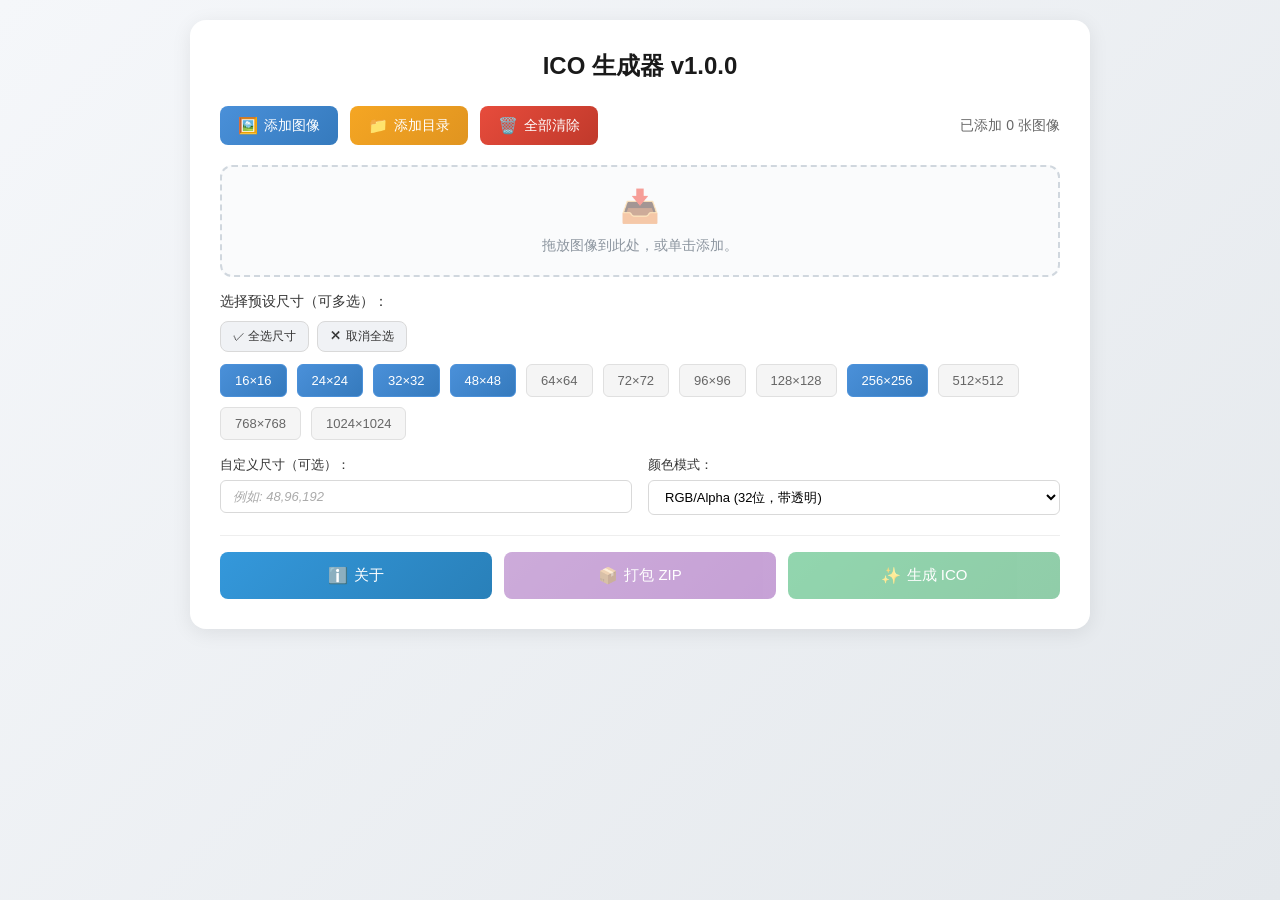
==== index.html @ ba121414 "Add files via upload" ====
﻿<!DOCTYPE html>
<html lang="zh-CN">
<head>
    <meta charset="UTF-8">
    <meta name="viewport" content="width=device-width, initial-scale=1.0">
    <title>ICO 生成器</title>
    <link rel="stylesheet" href="style.css">
</head>
<body>
    <div class="container">
        <h1 class="title">ICO 生成器 v1.0.0</h1>

        <!-- 工具栏 -->
        <div class="toolbar">
            <button class="btn btn-primary" id="btnAddImage">
                <span class="icon">🖼️</span> 添加图像
            </button>
            <button class="btn btn-secondary" id="btnAddFolder">
                <span class="icon">📁</span> 添加目录
            </button>
            <button class="btn btn-danger" id="btnClearAll">
                <span class="icon">🗑️</span> 全部清除
            </button>
            <span class="image-count">已添加 <span id="imageCount">0</span> 张图像</span>
        </div>

        <!-- 拖放区域 -->
        <div class="drop-zone" id="dropZone">
            <div class="drop-zone-content">
                <div class="drop-icon">📥</div>
                <p class="drop-text">拖放图像到此处，或单击添加。</p>
            </div>
            <div class="image-preview-list" id="imagePreviewList"></div>
        </div>

        <!-- 预设尺寸选择 -->
        <div class="section">
            <label class="section-label">选择预设尺寸（可多选）：</label>
            <div class="size-actions">
                <button class="btn btn-small" id="btnSelectAll">✓ 全选尺寸</button>
                <button class="btn btn-small" id="btnDeselectAll">✕ 取消全选</button>
            </div>
            <div class="size-grid" id="sizeGrid">
                <label class="size-checkbox">
                    <input type="checkbox" value="16" checked>
                    <span class="checkmark">16×16</span>
                </label>
                <label class="size-checkbox">
                    <input type="checkbox" value="24" checked>
                    <span class="checkmark">24×24</span>
                </label>
                <label class="size-checkbox">
                    <input type="checkbox" value="32" checked>
                    <span class="checkmark">32×32</span>
                </label>
                <label class="size-checkbox">
                    <input type="checkbox" value="48" checked>
                    <span class="checkmark">48×48</span>
                </label>
                <label class="size-checkbox">
                    <input type="checkbox" value="64">
                    <span class="checkmark">64×64</span>
                </label>
                <label class="size-checkbox">
                    <input type="checkbox" value="72">
                    <span class="checkmark">72×72</span>
                </label>
                <label class="size-checkbox">
                    <input type="checkbox" value="96">
                    <span class="checkmark">96×96</span>
                </label>
                <label class="size-checkbox">
                    <input type="checkbox" value="128">
                    <span class="checkmark">128×128</span>
                </label>
                <label class="size-checkbox">
                    <input type="checkbox" value="256" checked>
                    <span class="checkmark">256×256</span>
                </label>
                <label class="size-checkbox">
                    <input type="checkbox" value="512">
                    <span class="checkmark">512×512</span>
                </label>
                <label class="size-checkbox">
                    <input type="checkbox" value="768">
                    <span class="checkmark">768×768</span>
                </label>
                <label class="size-checkbox">
                    <input type="checkbox" value="1024">
                    <span class="checkmark">1024×1024</span>
                </label>
            </div>
        </div>

        <!-- 自定义尺寸和颜色模式 -->
        <div class="section row-section">
            <div class="row-item">
                <label class="section-label">自定义尺寸（可选）：</label>
                <input type="text" class="custom-size-input" id="customSizes" placeholder="例如: 48,96,192">
            </div>
            <div class="row-item">
                <label class="section-label">颜色模式：</label>
                <select class="color-mode-select" id="colorMode">
                    <option value="rgba">RGB/Alpha (32位，带透明)</option>
                    <option value="rgb">RGB (24位，无透明)</option>
                </select>
            </div>
        </div>

        <!-- 底部按钮 -->
        <div class="bottom-actions">
            <button class="btn btn-info" id="btnAbout">
                <span class="icon">ℹ️</span> 关于
            </button>
            <button class="btn btn-warning" id="btnPackageZip" disabled>
                <span class="icon">📦</span> 打包 ZIP
            </button>
            <button class="btn btn-success" id="btnGenerateIco" disabled>
                <span class="icon">✨</span> 生成 ICO
            </button>
        </div>
    </div>

    <!-- 关于对话框 -->
    <div class="modal" id="aboutModal">
        <div class="modal-content">
            <div class="modal-header">
                <h3>关于</h3>
                <button class="modal-close" id="btnCloseAbout">&times;</button>
            </div>
            <div class="modal-body">
                <h2>ICO 生成器 v1.0.0</h2>
                <p>一个简单易用的 ICO 图标生成工具。</p>
                <p>支持多种预设尺寸和自定义尺寸，可批量生成 ICO 文件。</p>
                <p>技术栈：Python + pywebview + PIL</p>
            </div>
        </div>
    </div>

    <!-- 结果对话框 -->
    <div class="modal" id="resultModal">
        <div class="modal-content">
            <div class="modal-header">
                <h3>生成完成</h3>
                <button class="modal-close" id="btnCloseResult">&times;</button>
            </div>
            <div class="modal-body">
                <div id="resultContent"></div>
                <div class="result-actions">
                    <button class="btn btn-primary" id="btnSaveIco">保存 ICO 文件</button>
                    <button class="btn btn-secondary" id="btnDownloadZip">下载 ZIP 包</button>
                </div>
            </div>
        </div>
    </div>

    <script src="app.js"></script>
</body>
</html>
---- style.css ----
﻿* {
    margin: 0;
    padding: 0;
    box-sizing: border-box;
}

body {
    font-family: -apple-system, BlinkMacSystemFont, 'Segoe UI', 'PingFang SC', 'Hiragino Sans GB', 'Microsoft YaHei', sans-serif;
    background: linear-gradient(135deg, #f5f7fa 0%, #e4e8ec 100%);
    min-height: 100vh;
    padding: 20px;
}

.container {
    max-width: 900px;
    margin: 0 auto;
    background: #ffffff;
    border-radius: 16px;
    box-shadow: 0 4px 20px rgba(0, 0, 0, 0.08);
    padding: 30px;
}

.title {
    text-align: center;
    font-size: 24px;
    font-weight: 600;
    color: #1a1a1a;
    margin-bottom: 24px;
}

/* 工具栏 */
.toolbar {
    display: flex;
    align-items: center;
    gap: 12px;
    margin-bottom: 20px;
    flex-wrap: wrap;
}

.btn {
    display: inline-flex;
    align-items: center;
    gap: 6px;
    padding: 10px 18px;
    border: none;
    border-radius: 8px;
    font-size: 14px;
    font-weight: 500;
    cursor: pointer;
    transition: all 0.2s ease;
}

.btn:hover {
    transform: translateY(-1px);
    box-shadow: 0 4px 12px rgba(0, 0, 0, 0.15);
}

.btn:active {
    transform: translateY(0);
}

.btn:disabled {
    opacity: 0.5;
    cursor: not-allowed;
    transform: none;
}

.btn-primary {
    background: linear-gradient(135deg, #4a90d9 0%, #357abd 100%);
    color: white;
}

.btn-secondary {
    background: linear-gradient(135deg, #f5a623 0%, #e09420 100%);
    color: white;
}

.btn-danger {
    background: linear-gradient(135deg, #e74c3c 0%, #c0392b 100%);
    color: white;
}

.btn-success {
    background: linear-gradient(135deg, #27ae60 0%, #219a52 100%);
    color: white;
}

.btn-info {
    background: linear-gradient(135deg, #3498db 0%, #2980b9 100%);
    color: white;
}

.btn-warning {
    background: linear-gradient(135deg, #9b59b6 0%, #8e44ad 100%);
    color: white;
}

.btn-small {
    padding: 6px 12px;
    font-size: 12px;
    background: #f0f2f5;
    color: #333;
    border: 1px solid #d9d9d9;
}

.btn-small:hover {
    background: #e8e8e8;
}

.icon {
    font-size: 16px;
}

.image-count {
    margin-left: auto;
    color: #666;
    font-size: 14px;
}

/* 拖放区域 */
.drop-zone {
    border: 2px dashed #d0d7de;
    border-radius: 12px;
    padding: 20px;
    text-align: center;
    background: #fafbfc;
    transition: all 0.3s ease;
    margin-bottom: 16px;
    min-height: 100px;
    display: flex;
    flex-direction: column;
    justify-content: center;
    align-items: center;
}

.drop-zone.drag-over {
    border-color: #4a90d9;
    background: #f0f7ff;
}

.drop-zone.has-images {
    padding: 20px;
}

.drop-zone-content {
    display: flex;
    flex-direction: column;
    align-items: center;
    gap: 12px;
}

.drop-icon {
    font-size: 32px;
    opacity: 0.5;
}

.drop-text {
    color: #8c959f;
    font-size: 14px;
}

.image-preview-list {
    display: grid;
    grid-template-columns: repeat(auto-fill, minmax(100px, 1fr));
    gap: 12px;
    width: 100%;
    display: none;
}

.drop-zone.has-images .image-preview-list {
    display: grid;
}

.drop-zone.has-images .drop-zone-content {
    display: none;
}

.image-preview-item {
    position: relative;
    border-radius: 8px;
    overflow: hidden;
    box-shadow: 0 2px 8px rgba(0, 0, 0, 0.1);
    aspect-ratio: 1;
}

.image-preview-item img {
    width: 100%;
    height: 100%;
    object-fit: cover;
}

.image-preview-item .remove-btn {
    position: absolute;
    top: 4px;
    right: 4px;
    width: 20px;
    height: 20px;
    background: rgba(231, 76, 60, 0.9);
    color: white;
    border: none;
    border-radius: 50%;
    cursor: pointer;
    font-size: 12px;
    display: flex;
    align-items: center;
    justify-content: center;
    opacity: 0;
    transition: opacity 0.2s;
}

.image-preview-item:hover .remove-btn {
    opacity: 1;
}

.image-preview-item .file-name {
    position: absolute;
    bottom: 0;
    left: 0;
    right: 0;
    background: rgba(0, 0, 0, 0.7);
    color: white;
    font-size: 10px;
    padding: 4px;
    white-space: nowrap;
    overflow: hidden;
    text-overflow: ellipsis;
}

/* 区域样式 */
.section {
    margin-bottom: 16px;
}

.row-section {
    display: flex;
    gap: 16px;
}

.row-item {
    flex: 1;
}

.row-item .section-label {
    margin-bottom: 6px;
    font-size: 13px;
}

.section-label {
    display: block;
    font-size: 14px;
    font-weight: 500;
    color: #333;
    margin-bottom: 10px;
}

.size-actions {
    display: flex;
    gap: 8px;
    margin-bottom: 12px;
}

.size-grid {
    display: flex;
    flex-wrap: wrap;
    gap: 10px;
}

.size-checkbox {
    position: relative;
    cursor: pointer;
}

.size-checkbox input {
    position: absolute;
    opacity: 0;
    cursor: pointer;
}

.size-checkbox .checkmark {
    display: inline-block;
    padding: 8px 14px;
    background: #f5f5f5;
    border: 1px solid #e0e0e0;
    border-radius: 6px;
    font-size: 13px;
    color: #666;
    transition: all 0.2s;
}

.size-checkbox input:checked + .checkmark {
    background: linear-gradient(135deg, #4a90d9 0%, #357abd 100%);
    color: white;
    border-color: #4a90d9;
}

.size-checkbox:hover .checkmark {
    border-color: #4a90d9;
}

.custom-size-input {
    width: 100%;
    padding: 8px 12px;
    border: 1px solid #d9d9d9;
    border-radius: 6px;
    font-size: 13px;
    transition: all 0.2s;
}

.custom-size-input:focus {
    outline: none;
    border-color: #4a90d9;
    box-shadow: 0 0 0 2px rgba(74, 144, 217, 0.1);
}

.custom-size-input::placeholder {
    color: #aaa;
    font-style: italic;
}

.color-mode-select {
    width: 100%;
    padding: 8px 12px;
    border: 1px solid #d9d9d9;
    border-radius: 6px;
    font-size: 13px;
    background: white;
    cursor: pointer;
    transition: all 0.2s;
}

.color-mode-select:focus {
    outline: none;
    border-color: #4a90d9;
    box-shadow: 0 0 0 2px rgba(74, 144, 217, 0.1);
}

/* 底部按钮 */
.bottom-actions {
    display: flex;
    gap: 12px;
    margin-top: 20px;
    padding-top: 16px;
    border-top: 1px solid #eee;
}

.bottom-actions .btn {
    flex: 1;
    justify-content: center;
    padding: 14px 24px;
    font-size: 15px;
}

/* 对话框 */
.modal {
    display: none;
    position: fixed;
    top: 0;
    left: 0;
    width: 100%;
    height: 100%;
    background: rgba(0, 0, 0, 0.5);
    z-index: 1000;
    justify-content: center;
    align-items: center;
}

.modal.show {
    display: flex;
}

.modal-content {
    background: white;
    border-radius: 12px;
    width: 90%;
    max-width: 500px;
    max-height: 80vh;
    overflow: hidden;
    box-shadow: 0 10px 40px rgba(0, 0, 0, 0.2);
}

.modal-header {
    display: flex;
    justify-content: space-between;
    align-items: center;
    padding: 16px 20px;
    border-bottom: 1px solid #eee;
}

.modal-header h3 {
    font-size: 18px;
    font-weight: 600;
}

.modal-close {
    background: none;
    border: none;
    font-size: 24px;
    color: #999;
    cursor: pointer;
    padding: 0;
    width: 32px;
    height: 32px;
    display: flex;
    align-items: center;
    justify-content: center;
    border-radius: 50%;
    transition: all 0.2s;
}

.modal-close:hover {
    background: #f5f5f5;
    color: #333;
}

.modal-body {
    padding: 20px;
}

.modal-body h2 {
    font-size: 20px;
    margin-bottom: 12px;
    color: #333;
}

.modal-body p {
    color: #666;
    line-height: 1.6;
    margin-bottom: 8px;
}

.result-actions {
    display: flex;
    gap: 12px;
    margin-top: 20px;
}

.result-actions .btn {
    flex: 1;
    justify-content: center;
}

.result-file-list {
    background: #f8f9fa;
    border-radius: 8px;
    padding: 12px;
    margin-bottom: 16px;
}

.result-file-item {
    display: flex;
    align-items: center;
    gap: 8px;
    padding: 8px;
    border-bottom: 1px solid #eee;
}

.result-file-item:last-child {
    border-bottom: none;
}

.result-file-icon {
    font-size: 20px;
}

.result-file-info {
    flex: 1;
}

.result-file-name {
    font-weight: 500;
    color: #333;
}

.result-file-sizes {
    font-size: 12px;
    color: #666;
}

/* 响应式 */
@media (max-width: 768px) {
    .container {
        padding: 20px;
    }

    .toolbar {
        flex-direction: column;
        align-items: stretch;
    }

    .image-count {
        margin-left: 0;
        text-align: center;
    }

    .bottom-actions {
        flex-direction: column;
    }
}
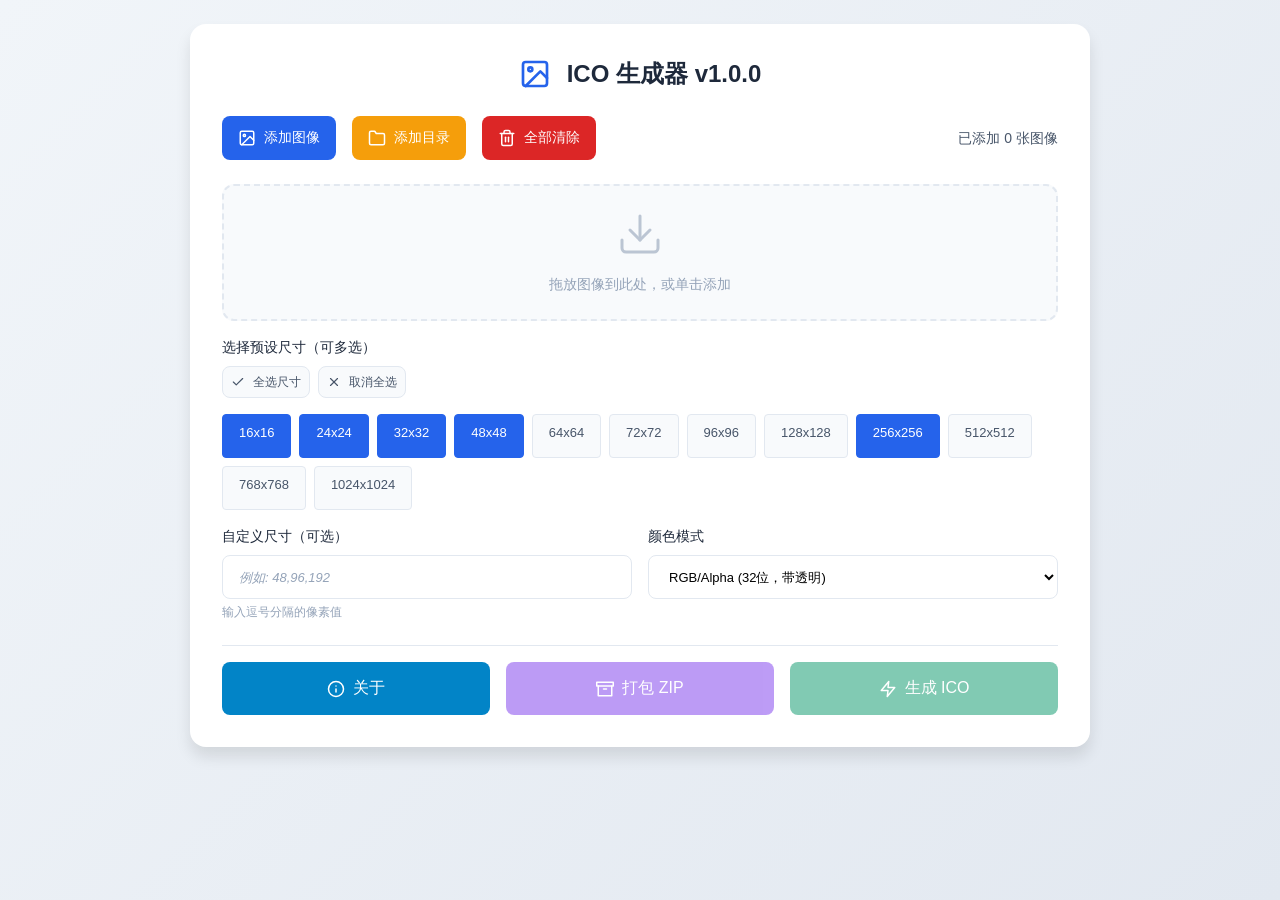
==== commit 6f56cfa8: "界面优化" ====
--- a/index.html
+++ b/index.html
@@ -8,147 +8,221 @@
 </head>
 <body>
     <div class="container">
-        <h1 class="title">ICO 生成器 v1.0.0</h1>
+        <header class="header">
+            <svg class="header-icon" width="32" height="32" viewBox="0 0 24 24" fill="none" stroke="currentColor" stroke-width="2" stroke-linecap="round" stroke-linejoin="round" aria-hidden="true">
+                <rect x="3" y="3" width="18" height="18" rx="2" ry="2"/>
+                <circle cx="8.5" cy="8.5" r="1.5"/>
+                <polyline points="21 15 16 10 5 21"/>
+            </svg>
+            <h1 class="title">ICO 生成器 v1.0.0</h1>
+        </header>
 
         <!-- 工具栏 -->
-        <div class="toolbar">
-            <button class="btn btn-primary" id="btnAddImage">
-                <span class="icon">🖼️</span> 添加图像
-            </button>
-            <button class="btn btn-secondary" id="btnAddFolder">
-                <span class="icon">📁</span> 添加目录
-            </button>
-            <button class="btn btn-danger" id="btnClearAll">
-                <span class="icon">🗑️</span> 全部清除
-            </button>
-            <span class="image-count">已添加 <span id="imageCount">0</span> 张图像</span>
+        <div class="toolbar" role="toolbar" aria-label="图像操作工具栏">
+            <button class="btn btn-primary" id="btnAddImage" aria-label="添加图像文件">
+                <svg class="btn-icon" width="18" height="18" viewBox="0 0 24 24" fill="none" stroke="currentColor" stroke-width="2" stroke-linecap="round" stroke-linejoin="round" aria-hidden="true">
+                    <rect x="3" y="3" width="18" height="18" rx="2" ry="2"/>
+                    <circle cx="8.5" cy="8.5" r="1.5"/>
+                    <polyline points="21 15 16 10 5 21"/>
+                </svg>
+                <span>添加图像</span>
+            </button>
+            <button class="btn btn-secondary" id="btnAddFolder" aria-label="添加图像目录">
+                <svg class="btn-icon" width="18" height="18" viewBox="0 0 24 24" fill="none" stroke="currentColor" stroke-width="2" stroke-linecap="round" stroke-linejoin="round" aria-hidden="true">
+                    <path d="M22 19a2 2 0 0 1-2 2H4a2 2 0 0 1-2-2V5a2 2 0 0 1 2-2h5l2 3h9a2 2 0 0 1 2 2z"/>
+                </svg>
+                <span>添加目录</span>
+            </button>
+            <button class="btn btn-danger" id="btnClearAll" aria-label="清除所有图像">
+                <svg class="btn-icon" width="18" height="18" viewBox="0 0 24 24" fill="none" stroke="currentColor" stroke-width="2" stroke-linecap="round" stroke-linejoin="round" aria-hidden="true">
+                    <polyline points="3 6 5 6 21 6"/>
+                    <path d="M19 6v14a2 2 0 0 1-2 2H7a2 2 0 0 1-2-2V6m3 0V4a2 2 0 0 1 2-2h4a2 2 0 0 1 2 2v2"/>
+                    <line x1="10" y1="11" x2="10" y2="17"/>
+                    <line x1="14" y1="11" x2="14" y2="17"/>
+                </svg>
+                <span>全部清除</span>
+            </button>
+            <span class="image-count" aria-live="polite">已添加 <span id="imageCount">0</span> 张图像</span>
         </div>
 
         <!-- 拖放区域 -->
-        <div class="drop-zone" id="dropZone">
+        <div class="drop-zone" id="dropZone" role="region" aria-label="图像拖放区域" tabindex="0">
             <div class="drop-zone-content">
-                <div class="drop-icon">📥</div>
-                <p class="drop-text">拖放图像到此处，或单击添加。</p>
-            </div>
-            <div class="image-preview-list" id="imagePreviewList"></div>
+                <svg class="drop-icon" width="48" height="48" viewBox="0 0 24 24" fill="none" stroke="currentColor" stroke-width="1.5" stroke-linecap="round" stroke-linejoin="round" aria-hidden="true">
+                    <path d="M21 15v4a2 2 0 0 1-2 2H5a2 2 0 0 1-2-2v-4"/>
+                    <polyline points="7 10 12 15 17 10"/>
+                    <line x1="12" y1="15" x2="12" y2="3"/>
+                </svg>
+                <p class="drop-text">拖放图像到此处，或单击添加</p>
+            </div>
+            <div class="image-preview-list" id="imagePreviewList" role="list" aria-label="已添加图像列表"></div>
         </div>
 
         <!-- 预设尺寸选择 -->
-        <div class="section">
-            <label class="section-label">选择预设尺寸（可多选）：</label>
-            <div class="size-actions">
-                <button class="btn btn-small" id="btnSelectAll">✓ 全选尺寸</button>
-                <button class="btn btn-small" id="btnDeselectAll">✕ 取消全选</button>
-            </div>
-            <div class="size-grid" id="sizeGrid">
-                <label class="size-checkbox">
-                    <input type="checkbox" value="16" checked>
-                    <span class="checkmark">16×16</span>
-                </label>
-                <label class="size-checkbox">
-                    <input type="checkbox" value="24" checked>
-                    <span class="checkmark">24×24</span>
-                </label>
-                <label class="size-checkbox">
-                    <input type="checkbox" value="32" checked>
-                    <span class="checkmark">32×32</span>
-                </label>
-                <label class="size-checkbox">
-                    <input type="checkbox" value="48" checked>
-                    <span class="checkmark">48×48</span>
-                </label>
-                <label class="size-checkbox">
-                    <input type="checkbox" value="64">
-                    <span class="checkmark">64×64</span>
-                </label>
-                <label class="size-checkbox">
-                    <input type="checkbox" value="72">
-                    <span class="checkmark">72×72</span>
-                </label>
-                <label class="size-checkbox">
-                    <input type="checkbox" value="96">
-                    <span class="checkmark">96×96</span>
-                </label>
-                <label class="size-checkbox">
-                    <input type="checkbox" value="128">
-                    <span class="checkmark">128×128</span>
-                </label>
-                <label class="size-checkbox">
-                    <input type="checkbox" value="256" checked>
-                    <span class="checkmark">256×256</span>
-                </label>
-                <label class="size-checkbox">
-                    <input type="checkbox" value="512">
-                    <span class="checkmark">512×512</span>
-                </label>
-                <label class="size-checkbox">
-                    <input type="checkbox" value="768">
-                    <span class="checkmark">768×768</span>
-                </label>
-                <label class="size-checkbox">
-                    <input type="checkbox" value="1024">
-                    <span class="checkmark">1024×1024</span>
-                </label>
-            </div>
-        </div>
+        <section class="section" aria-labelledby="size-section-label">
+            <label class="section-label" id="size-section-label">选择预设尺寸（可多选）</label>
+            <div class="size-actions" role="group" aria-label="尺寸选择快捷操作">
+                <button class="btn btn-small" id="btnSelectAll" aria-label="全选所有尺寸">
+                    <svg class="btn-icon-small" width="14" height="14" viewBox="0 0 24 24" fill="none" stroke="currentColor" stroke-width="2" stroke-linecap="round" stroke-linejoin="round" aria-hidden="true">
+                        <polyline points="20 6 9 17 4 12"/>
+                    </svg>
+                    <span>全选尺寸</span>
+                </button>
+                <button class="btn btn-small" id="btnDeselectAll" aria-label="取消全选尺寸">
+                    <svg class="btn-icon-small" width="14" height="14" viewBox="0 0 24 24" fill="none" stroke="currentColor" stroke-width="2" stroke-linecap="round" stroke-linejoin="round" aria-hidden="true">
+                        <line x1="18" y1="6" x2="6" y2="18"/>
+                        <line x1="6" y1="6" x2="18" y2="18"/>
+                    </svg>
+                    <span>取消全选</span>
+                </button>
+            </div>
+            <div class="size-grid" id="sizeGrid" role="group" aria-label="尺寸选项">
+                <label class="size-checkbox">
+                    <input type="checkbox" value="16" checked aria-label="16x16 像素">
+                    <span class="checkmark">16x16</span>
+                </label>
+                <label class="size-checkbox">
+                    <input type="checkbox" value="24" checked aria-label="24x24 像素">
+                    <span class="checkmark">24x24</span>
+                </label>
+                <label class="size-checkbox">
+                    <input type="checkbox" value="32" checked aria-label="32x32 像素">
+                    <span class="checkmark">32x32</span>
+                </label>
+                <label class="size-checkbox">
+                    <input type="checkbox" value="48" checked aria-label="48x48 像素">
+                    <span class="checkmark">48x48</span>
+                </label>
+                <label class="size-checkbox">
+                    <input type="checkbox" value="64" aria-label="64x64 像素">
+                    <span class="checkmark">64x64</span>
+                </label>
+                <label class="size-checkbox">
+                    <input type="checkbox" value="72" aria-label="72x72 像素">
+                    <span class="checkmark">72x72</span>
+                </label>
+                <label class="size-checkbox">
+                    <input type="checkbox" value="96" aria-label="96x96 像素">
+                    <span class="checkmark">96x96</span>
+                </label>
+                <label class="size-checkbox">
+                    <input type="checkbox" value="128" aria-label="128x128 像素">
+                    <span class="checkmark">128x128</span>
+                </label>
+                <label class="size-checkbox">
+                    <input type="checkbox" value="256" checked aria-label="256x256 像素">
+                    <span class="checkmark">256x256</span>
+                </label>
+                <label class="size-checkbox">
+                    <input type="checkbox" value="512" aria-label="512x512 像素">
+                    <span class="checkmark">512x512</span>
+                </label>
+                <label class="size-checkbox">
+                    <input type="checkbox" value="768" aria-label="768x768 像素">
+                    <span class="checkmark">768x768</span>
+                </label>
+                <label class="size-checkbox">
+                    <input type="checkbox" value="1024" aria-label="1024x1024 像素">
+                    <span class="checkmark">1024x1024</span>
+                </label>
+            </div>
+        </section>
 
         <!-- 自定义尺寸和颜色模式 -->
-        <div class="section row-section">
+        <section class="section row-section">
             <div class="row-item">
-                <label class="section-label">自定义尺寸（可选）：</label>
-                <input type="text" class="custom-size-input" id="customSizes" placeholder="例如: 48,96,192">
+                <label class="section-label" for="customSizes">自定义尺寸（可选）</label>
+                <input type="text" class="custom-size-input" id="customSizes" placeholder="例如: 48,96,192" aria-describedby="custom-sizes-hint">
+                <span class="input-hint" id="custom-sizes-hint">输入逗号分隔的像素值</span>
             </div>
             <div class="row-item">
-                <label class="section-label">颜色模式：</label>
-                <select class="color-mode-select" id="colorMode">
+                <label class="section-label" for="colorMode">颜色模式</label>
+                <select class="color-mode-select" id="colorMode" aria-label="选择颜色模式">
                     <option value="rgba">RGB/Alpha (32位，带透明)</option>
                     <option value="rgb">RGB (24位，无透明)</option>
                 </select>
             </div>
-        </div>
+        </section>
 
         <!-- 底部按钮 -->
-        <div class="bottom-actions">
-            <button class="btn btn-info" id="btnAbout">
-                <span class="icon">ℹ️</span> 关于
-            </button>
-            <button class="btn btn-warning" id="btnPackageZip" disabled>
-                <span class="icon">📦</span> 打包 ZIP
-            </button>
-            <button class="btn btn-success" id="btnGenerateIco" disabled>
-                <span class="icon">✨</span> 生成 ICO
-            </button>
-        </div>
+        <footer class="bottom-actions" role="group" aria-label="主要操作">
+            <button class="btn btn-info" id="btnAbout" aria-label="关于此应用">
+                <svg class="btn-icon" width="18" height="18" viewBox="0 0 24 24" fill="none" stroke="currentColor" stroke-width="2" stroke-linecap="round" stroke-linejoin="round" aria-hidden="true">
+                    <circle cx="12" cy="12" r="10"/>
+                    <line x1="12" y1="16" x2="12" y2="12"/>
+                    <line x1="12" y1="8" x2="12.01" y2="8"/>
+                </svg>
+                <span>关于</span>
+            </button>
+            <button class="btn btn-warning" id="btnPackageZip" disabled aria-label="打包为 ZIP 文件">
+                <svg class="btn-icon" width="18" height="18" viewBox="0 0 24 24" fill="none" stroke="currentColor" stroke-width="2" stroke-linecap="round" stroke-linejoin="round" aria-hidden="true">
+                    <path d="M21 8v13H3V8"/>
+                    <path d="M1 3h22v5H1z"/>
+                    <path d="M10 12h4"/>
+                </svg>
+                <span>打包 ZIP</span>
+            </button>
+            <button class="btn btn-success" id="btnGenerateIco" disabled aria-label="生成 ICO 文件">
+                <svg class="btn-icon" width="18" height="18" viewBox="0 0 24 24" fill="none" stroke="currentColor" stroke-width="2" stroke-linecap="round" stroke-linejoin="round" aria-hidden="true">
+                    <polygon points="13 2 3 14 12 14 11 22 21 10 12 10 13 2"/>
+                </svg>
+                <span>生成 ICO</span>
+            </button>
+        </footer>
     </div>
 
     <!-- 关于对话框 -->
-    <div class="modal" id="aboutModal">
+    <div class="modal" id="aboutModal" role="dialog" aria-labelledby="about-title" aria-modal="true">
         <div class="modal-content">
             <div class="modal-header">
-                <h3>关于</h3>
-                <button class="modal-close" id="btnCloseAbout">&times;</button>
+                <h3 id="about-title">关于</h3>
+                <button class="modal-close" id="btnCloseAbout" aria-label="关闭对话框">
+                    <svg width="20" height="20" viewBox="0 0 24 24" fill="none" stroke="currentColor" stroke-width="2" stroke-linecap="round" stroke-linejoin="round" aria-hidden="true">
+                        <line x1="18" y1="6" x2="6" y2="18"/>
+                        <line x1="6" y1="6" x2="18" y2="18"/>
+                    </svg>
+                </button>
             </div>
             <div class="modal-body">
                 <h2>ICO 生成器 v1.0.0</h2>
                 <p>一个简单易用的 ICO 图标生成工具。</p>
                 <p>支持多种预设尺寸和自定义尺寸，可批量生成 ICO 文件。</p>
-                <p>技术栈：Python + pywebview + PIL</p>
+                <p>纯前端实现，无需后端服务器。</p>
             </div>
         </div>
     </div>
 
     <!-- 结果对话框 -->
-    <div class="modal" id="resultModal">
+    <div class="modal" id="resultModal" role="dialog" aria-labelledby="result-title" aria-modal="true">
         <div class="modal-content">
             <div class="modal-header">
-                <h3>生成完成</h3>
-                <button class="modal-close" id="btnCloseResult">&times;</button>
+                <h3 id="result-title">生成完成</h3>
+                <button class="modal-close" id="btnCloseResult" aria-label="关闭对话框">
+                    <svg width="20" height="20" viewBox="0 0 24 24" fill="none" stroke="currentColor" stroke-width="2" stroke-linecap="round" stroke-linejoin="round" aria-hidden="true">
+                        <line x1="18" y1="6" x2="6" y2="18"/>
+                        <line x1="6" y1="6" x2="18" y2="18"/>
+                    </svg>
+                </button>
             </div>
             <div class="modal-body">
                 <div id="resultContent"></div>
                 <div class="result-actions">
-                    <button class="btn btn-primary" id="btnSaveIco">保存 ICO 文件</button>
-                    <button class="btn btn-secondary" id="btnDownloadZip">下载 ZIP 包</button>
+                    <button class="btn btn-primary" id="btnSaveIco" aria-label="保存 ICO 文件">
+                        <svg class="btn-icon" width="18" height="18" viewBox="0 0 24 24" fill="none" stroke="currentColor" stroke-width="2" stroke-linecap="round" stroke-linejoin="round" aria-hidden="true">
+                            <path d="M21 15v4a2 2 0 0 1-2 2H5a2 2 0 0 1-2-2v-4"/>
+                            <polyline points="7 10 12 15 17 10"/>
+                            <line x1="12" y1="15" x2="12" y2="3"/>
+                        </svg>
+                        <span>保存 ICO 文件</span>
+                    </button>
+                    <button class="btn btn-secondary" id="btnDownloadZip" aria-label="下载 ZIP 包">
+                        <svg class="btn-icon" width="18" height="18" viewBox="0 0 24 24" fill="none" stroke="currentColor" stroke-width="2" stroke-linecap="round" stroke-linejoin="round" aria-hidden="true">
+                            <path d="M21 15v4a2 2 0 0 1-2 2H5a2 2 0 0 1-2-2v-4"/>
+                            <polyline points="7 10 12 15 17 10"/>
+                            <line x1="12" y1="15" x2="12" y2="3"/>
+                        </svg>
+                        <span>下载 ZIP 包</span>
+                    </button>
                 </div>
             </div>
         </div>
@@ -156,4 +230,4 @@
 
     <script src="app.js"></script>
 </body>
-</html>
+</html>
--- a/style.css
+++ b/style.css
@@ -1,62 +1,183 @@
-﻿* {
+/* ============================================
+   ICO Generator - Design System
+   Style: Minimal Professional Tool
+   ============================================ */
+
+/* CSS Variables - Semantic Color Tokens */
+:root {
+    /* Primary Colors */
+    --color-primary: #2563eb;
+    --color-primary-hover: #1d4ed8;
+    --color-primary-light: #dbeafe;
+    
+    /* Secondary Colors */
+    --color-secondary: #f59e0b;
+    --color-secondary-hover: #d97706;
+    
+    /* Semantic Colors */
+    --color-success: #059669;
+    --color-success-hover: #047857;
+    --color-danger: #dc2626;
+    --color-danger-hover: #b91c1c;
+    --color-info: #0284c7;
+    --color-info-hover: #0369a1;
+    --color-warning: #7c3aed;
+    --color-warning-hover: #6d28d9;
+    
+    /* Surface Colors */
+    --color-surface: #ffffff;
+    --color-surface-secondary: #f8fafc;
+    --color-surface-tertiary: #f1f5f9;
+    --color-border: #e2e8f0;
+    --color-border-hover: #cbd5e1;
+    
+    /* Text Colors */
+    --color-text-primary: #1e293b;
+    --color-text-secondary: #475569;
+    --color-text-muted: #94a3b8;
+    --color-text-inverse: #ffffff;
+    
+    /* Spacing Scale (8dp rhythm) */
+    --spacing-xs: 4px;
+    --spacing-sm: 8px;
+    --spacing-md: 16px;
+    --spacing-lg: 24px;
+    --spacing-xl: 32px;
+    --spacing-2xl: 48px;
+    
+    /* Typography */
+    --font-family: -apple-system, BlinkMacSystemFont, 'Segoe UI', 'PingFang SC', 'Hiragino Sans GB', 'Microsoft YaHei', sans-serif;
+    --font-size-xs: 12px;
+    --font-size-sm: 13px;
+    --font-size-base: 14px;
+    --font-size-lg: 16px;
+    --font-size-xl: 20px;
+    --font-size-2xl: 24px;
+    --line-height: 1.5;
+    --font-weight-normal: 400;
+    --font-weight-medium: 500;
+    --font-weight-semibold: 600;
+    
+    /* Border Radius */
+    --radius-sm: 4px;
+    --radius-md: 8px;
+    --radius-lg: 12px;
+    --radius-xl: 16px;
+    
+    /* Shadows */
+    --shadow-sm: 0 1px 2px rgba(0, 0, 0, 0.05);
+    --shadow-md: 0 4px 6px rgba(0, 0, 0, 0.07);
+    --shadow-lg: 0 10px 15px rgba(0, 0, 0, 0.1);
+    --shadow-xl: 0 20px 25px rgba(0, 0, 0, 0.15);
+    
+    /* Transitions */
+    --transition-fast: 150ms ease;
+    --transition-normal: 200ms ease;
+    --transition-slow: 300ms ease;
+    
+    /* Z-index Scale */
+    --z-index-dropdown: 100;
+    --z-index-modal: 1000;
+    --z-index-notification: 9999;
+}
+
+/* ============================================
+   Base Styles
+   ============================================ */
+
+* {
     margin: 0;
     padding: 0;
     box-sizing: border-box;
 }
 
 body {
-    font-family: -apple-system, BlinkMacSystemFont, 'Segoe UI', 'PingFang SC', 'Hiragino Sans GB', 'Microsoft YaHei', sans-serif;
-    background: linear-gradient(135deg, #f5f7fa 0%, #e4e8ec 100%);
+    font-family: var(--font-family);
+    font-size: var(--font-size-base);
+    line-height: var(--line-height);
+    color: var(--color-text-primary);
+    background: linear-gradient(135deg, #f1f5f9 0%, #e2e8f0 100%);
     min-height: 100vh;
-    padding: 20px;
-}
+    padding: var(--spacing-lg);
+}
+
+/* ============================================
+   Container
+   ============================================ */
 
 .container {
     max-width: 900px;
     margin: 0 auto;
-    background: #ffffff;
-    border-radius: 16px;
-    box-shadow: 0 4px 20px rgba(0, 0, 0, 0.08);
-    padding: 30px;
+    background: var(--color-surface);
+    border-radius: var(--radius-xl);
+    box-shadow: var(--shadow-lg);
+    padding: var(--spacing-xl);
+}
+
+/* ============================================
+   Header
+   ============================================ */
+
+.header {
+    display: flex;
+    align-items: center;
+    justify-content: center;
+    gap: var(--spacing-md);
+    margin-bottom: var(--spacing-lg);
+}
+
+.header-icon {
+    color: var(--color-primary);
 }
 
 .title {
-    text-align: center;
-    font-size: 24px;
-    font-weight: 600;
-    color: #1a1a1a;
-    margin-bottom: 24px;
-}
-
-/* 工具栏 */
+    font-size: var(--font-size-2xl);
+    font-weight: var(--font-weight-semibold);
+    color: var(--color-text-primary);
+}
+
+/* ============================================
+   Toolbar
+   ============================================ */
+
 .toolbar {
     display: flex;
     align-items: center;
-    gap: 12px;
-    margin-bottom: 20px;
+    gap: var(--spacing-md);
+    margin-bottom: var(--spacing-lg);
     flex-wrap: wrap;
 }
+
+/* ============================================
+   Buttons
+   ============================================ */
 
 .btn {
     display: inline-flex;
     align-items: center;
-    gap: 6px;
-    padding: 10px 18px;
+    gap: var(--spacing-sm);
+    padding: var(--spacing-sm) var(--spacing-md);
     border: none;
-    border-radius: 8px;
-    font-size: 14px;
-    font-weight: 500;
+    border-radius: var(--radius-md);
+    font-size: var(--font-size-base);
+    font-weight: var(--font-weight-medium);
     cursor: pointer;
-    transition: all 0.2s ease;
-}
-
-.btn:hover {
+    transition: all var(--transition-normal);
+    min-height: 44px; /* Touch target minimum */
+}
+
+.btn:hover:not(:disabled) {
     transform: translateY(-1px);
-    box-shadow: 0 4px 12px rgba(0, 0, 0, 0.15);
-}
-
-.btn:active {
+    box-shadow: var(--shadow-md);
+}
+
+.btn:active:not(:disabled) {
     transform: translateY(0);
+}
+
+.btn:focus-visible {
+    outline: 2px solid var(--color-primary);
+    outline-offset: 2px;
 }
 
 .btn:disabled {
@@ -65,104 +186,146 @@
     transform: none;
 }
 
+.btn-icon {
+    flex-shrink: 0;
+}
+
+.btn-icon-small {
+    flex-shrink: 0;
+}
+
 .btn-primary {
-    background: linear-gradient(135deg, #4a90d9 0%, #357abd 100%);
-    color: white;
+    background: var(--color-primary);
+    color: var(--color-text-inverse);
+}
+
+.btn-primary:hover:not(:disabled) {
+    background: var(--color-primary-hover);
 }
 
 .btn-secondary {
-    background: linear-gradient(135deg, #f5a623 0%, #e09420 100%);
-    color: white;
+    background: var(--color-secondary);
+    color: var(--color-text-inverse);
+}
+
+.btn-secondary:hover:not(:disabled) {
+    background: var(--color-secondary-hover);
 }
 
 .btn-danger {
-    background: linear-gradient(135deg, #e74c3c 0%, #c0392b 100%);
-    color: white;
+    background: var(--color-danger);
+    color: var(--color-text-inverse);
+}
+
+.btn-danger:hover:not(:disabled) {
+    background: var(--color-danger-hover);
 }
 
 .btn-success {
-    background: linear-gradient(135deg, #27ae60 0%, #219a52 100%);
-    color: white;
+    background: var(--color-success);
+    color: var(--color-text-inverse);
+}
+
+.btn-success:hover:not(:disabled) {
+    background: var(--color-success-hover);
 }
 
 .btn-info {
-    background: linear-gradient(135deg, #3498db 0%, #2980b9 100%);
-    color: white;
+    background: var(--color-info);
+    color: var(--color-text-inverse);
+}
+
+.btn-info:hover:not(:disabled) {
+    background: var(--color-info-hover);
 }
 
 .btn-warning {
-    background: linear-gradient(135deg, #9b59b6 0%, #8e44ad 100%);
-    color: white;
+    background: var(--color-warning);
+    color: var(--color-text-inverse);
+}
+
+.btn-warning:hover:not(:disabled) {
+    background: var(--color-warning-hover);
 }
 
 .btn-small {
-    padding: 6px 12px;
-    font-size: 12px;
-    background: #f0f2f5;
-    color: #333;
-    border: 1px solid #d9d9d9;
-}
-
-.btn-small:hover {
-    background: #e8e8e8;
-}
-
-.icon {
-    font-size: 16px;
+    padding: var(--spacing-xs) var(--spacing-sm);
+    font-size: var(--font-size-xs);
+    background: var(--color-surface-secondary);
+    color: var(--color-text-secondary);
+    border: 1px solid var(--color-border);
+    min-height: 32px;
+}
+
+.btn-small:hover:not(:disabled) {
+    background: var(--color-surface-tertiary);
+    border-color: var(--color-border-hover);
 }
 
 .image-count {
     margin-left: auto;
-    color: #666;
-    font-size: 14px;
-}
-
-/* 拖放区域 */
+    color: var(--color-text-secondary);
+    font-size: var(--font-size-base);
+}
+
+/* ============================================
+   Drop Zone
+   ============================================ */
+
 .drop-zone {
-    border: 2px dashed #d0d7de;
-    border-radius: 12px;
-    padding: 20px;
+    border: 2px dashed var(--color-border);
+    border-radius: var(--radius-lg);
+    padding: var(--spacing-lg);
     text-align: center;
-    background: #fafbfc;
-    transition: all 0.3s ease;
-    margin-bottom: 16px;
-    min-height: 100px;
+    background: var(--color-surface-secondary);
+    transition: all var(--transition-slow);
+    margin-bottom: var(--spacing-md);
+    min-height: 120px;
     display: flex;
     flex-direction: column;
     justify-content: center;
     align-items: center;
 }
 
+.drop-zone:focus-visible {
+    outline: 2px solid var(--color-primary);
+    outline-offset: 2px;
+}
+
 .drop-zone.drag-over {
-    border-color: #4a90d9;
-    background: #f0f7ff;
+    border-color: var(--color-primary);
+    background: var(--color-primary-light);
 }
 
 .drop-zone.has-images {
-    padding: 20px;
+    padding: var(--spacing-lg);
 }
 
 .drop-zone-content {
     display: flex;
     flex-direction: column;
     align-items: center;
-    gap: 12px;
+    gap: var(--spacing-md);
 }
 
 .drop-icon {
-    font-size: 32px;
-    opacity: 0.5;
+    color: var(--color-text-muted);
+    opacity: 0.6;
 }
 
 .drop-text {
-    color: #8c959f;
-    font-size: 14px;
-}
+    color: var(--color-text-muted);
+    font-size: var(--font-size-base);
+}
+
+/* ============================================
+   Image Preview
+   ============================================ */
 
 .image-preview-list {
     display: grid;
     grid-template-columns: repeat(auto-fill, minmax(100px, 1fr));
-    gap: 12px;
+    gap: var(--spacing-md);
     width: 100%;
     display: none;
 }
@@ -177,9 +340,9 @@
 
 .image-preview-item {
     position: relative;
-    border-radius: 8px;
+    border-radius: var(--radius-md);
     overflow: hidden;
-    box-shadow: 0 2px 8px rgba(0, 0, 0, 0.1);
+    box-shadow: var(--shadow-sm);
     aspect-ratio: 1;
 }
 
@@ -191,25 +354,32 @@
 
 .image-preview-item .remove-btn {
     position: absolute;
-    top: 4px;
-    right: 4px;
-    width: 20px;
-    height: 20px;
-    background: rgba(231, 76, 60, 0.9);
-    color: white;
+    top: var(--spacing-xs);
+    right: var(--spacing-xs);
+    width: 24px;
+    height: 24px;
+    background: var(--color-danger);
+    color: var(--color-text-inverse);
     border: none;
     border-radius: 50%;
     cursor: pointer;
-    font-size: 12px;
+    font-size: var(--font-size-xs);
     display: flex;
     align-items: center;
     justify-content: center;
     opacity: 0;
-    transition: opacity 0.2s;
+    transition: opacity var(--transition-fast);
+    min-height: 24px; /* Touch target */
 }
 
 .image-preview-item:hover .remove-btn {
     opacity: 1;
+}
+
+.image-preview-item .remove-btn:focus-visible {
+    opacity: 1;
+    outline: 2px solid var(--color-text-inverse);
+    outline-offset: 2px;
 }
 
 .image-preview-item .file-name {
@@ -217,53 +387,55 @@
     bottom: 0;
     left: 0;
     right: 0;
-    background: rgba(0, 0, 0, 0.7);
-    color: white;
-    font-size: 10px;
-    padding: 4px;
+    background: rgba(30, 41, 59, 0.8);
+    color: var(--color-text-inverse);
+    font-size: var(--font-size-xs);
+    padding: var(--spacing-xs);
     white-space: nowrap;
     overflow: hidden;
     text-overflow: ellipsis;
 }
 
-/* 区域样式 */
+/* ============================================
+   Sections
+   ============================================ */
+
 .section {
-    margin-bottom: 16px;
+    margin-bottom: var(--spacing-md);
 }
 
 .row-section {
     display: flex;
-    gap: 16px;
+    gap: var(--spacing-md);
 }
 
 .row-item {
     flex: 1;
 }
 
-.row-item .section-label {
-    margin-bottom: 6px;
-    font-size: 13px;
-}
-
 .section-label {
     display: block;
-    font-size: 14px;
-    font-weight: 500;
-    color: #333;
-    margin-bottom: 10px;
+    font-size: var(--font-size-base);
+    font-weight: var(--font-weight-medium);
+    color: var(--color-text-primary);
+    margin-bottom: var(--spacing-sm);
 }
 
 .size-actions {
     display: flex;
-    gap: 8px;
-    margin-bottom: 12px;
+    gap: var(--spacing-sm);
+    margin-bottom: var(--spacing-md);
 }
 
 .size-grid {
     display: flex;
     flex-wrap: wrap;
-    gap: 10px;
-}
+    gap: var(--spacing-sm);
+}
+
+/* ============================================
+   Size Checkbox
+   ============================================ */
 
 .size-checkbox {
     position: relative;
@@ -278,79 +450,104 @@
 
 .size-checkbox .checkmark {
     display: inline-block;
-    padding: 8px 14px;
-    background: #f5f5f5;
-    border: 1px solid #e0e0e0;
-    border-radius: 6px;
-    font-size: 13px;
-    color: #666;
-    transition: all 0.2s;
+    padding: var(--spacing-sm) var(--spacing-md);
+    background: var(--color-surface-secondary);
+    border: 1px solid var(--color-border);
+    border-radius: var(--radius-sm);
+    font-size: var(--font-size-sm);
+    color: var(--color-text-secondary);
+    transition: all var(--transition-fast);
+    min-height: 44px; /* Touch target */
 }
 
 .size-checkbox input:checked + .checkmark {
-    background: linear-gradient(135deg, #4a90d9 0%, #357abd 100%);
-    color: white;
-    border-color: #4a90d9;
+    background: var(--color-primary);
+    color: var(--color-text-inverse);
+    border-color: var(--color-primary);
 }
 
 .size-checkbox:hover .checkmark {
-    border-color: #4a90d9;
-}
+    border-color: var(--color-primary);
+}
+
+.size-checkbox input:focus-visible + .checkmark {
+    outline: 2px solid var(--color-primary);
+    outline-offset: 2px;
+}
+
+/* ============================================
+   Inputs
+   ============================================ */
 
 .custom-size-input {
     width: 100%;
-    padding: 8px 12px;
-    border: 1px solid #d9d9d9;
-    border-radius: 6px;
-    font-size: 13px;
-    transition: all 0.2s;
+    padding: var(--spacing-sm) var(--spacing-md);
+    border: 1px solid var(--color-border);
+    border-radius: var(--radius-md);
+    font-size: var(--font-size-sm);
+    transition: all var(--transition-fast);
+    min-height: 44px; /* Touch target */
 }
 
 .custom-size-input:focus {
     outline: none;
-    border-color: #4a90d9;
-    box-shadow: 0 0 0 2px rgba(74, 144, 217, 0.1);
+    border-color: var(--color-primary);
+    box-shadow: 0 0 0 3px var(--color-primary-light);
 }
 
 .custom-size-input::placeholder {
-    color: #aaa;
+    color: var(--color-text-muted);
     font-style: italic;
+}
+
+.input-hint {
+    display: block;
+    font-size: var(--font-size-xs);
+    color: var(--color-text-muted);
+    margin-top: var(--spacing-xs);
 }
 
 .color-mode-select {
     width: 100%;
-    padding: 8px 12px;
-    border: 1px solid #d9d9d9;
-    border-radius: 6px;
-    font-size: 13px;
-    background: white;
+    padding: var(--spacing-sm) var(--spacing-md);
+    border: 1px solid var(--color-border);
+    border-radius: var(--radius-md);
+    font-size: var(--font-size-sm);
+    background: var(--color-surface);
     cursor: pointer;
-    transition: all 0.2s;
+    transition: all var(--transition-fast);
+    min-height: 44px; /* Touch target */
 }
 
 .color-mode-select:focus {
     outline: none;
-    border-color: #4a90d9;
-    box-shadow: 0 0 0 2px rgba(74, 144, 217, 0.1);
-}
-
-/* 底部按钮 */
+    border-color: var(--color-primary);
+    box-shadow: 0 0 0 3px var(--color-primary-light);
+}
+
+/* ============================================
+   Bottom Actions
+   ============================================ */
+
 .bottom-actions {
     display: flex;
-    gap: 12px;
-    margin-top: 20px;
-    padding-top: 16px;
-    border-top: 1px solid #eee;
+    gap: var(--spacing-md);
+    margin-top: var(--spacing-lg);
+    padding-top: var(--spacing-md);
+    border-top: 1px solid var(--color-border);
 }
 
 .bottom-actions .btn {
     flex: 1;
     justify-content: center;
-    padding: 14px 24px;
-    font-size: 15px;
-}
-
-/* 对话框 */
+    padding: var(--spacing-md) var(--spacing-lg);
+    font-size: var(--font-size-lg);
+}
+
+/* ============================================
+   Modal
+   ============================================ */
+
 .modal {
     display: none;
     position: fixed;
@@ -358,8 +555,8 @@
     left: 0;
     width: 100%;
     height: 100%;
-    background: rgba(0, 0, 0, 0.5);
-    z-index: 1000;
+    background: rgba(15, 23, 42, 0.5);
+    z-index: var(--z-index-modal);
     justify-content: center;
     align-items: center;
 }
@@ -369,33 +566,33 @@
 }
 
 .modal-content {
-    background: white;
-    border-radius: 12px;
+    background: var(--color-surface);
+    border-radius: var(--radius-lg);
     width: 90%;
     max-width: 500px;
     max-height: 80vh;
     overflow: hidden;
-    box-shadow: 0 10px 40px rgba(0, 0, 0, 0.2);
+    box-shadow: var(--shadow-xl);
 }
 
 .modal-header {
     display: flex;
     justify-content: space-between;
     align-items: center;
-    padding: 16px 20px;
-    border-bottom: 1px solid #eee;
+    padding: var(--spacing-md) var(--spacing-lg);
+    border-bottom: 1px solid var(--color-border);
 }
 
 .modal-header h3 {
-    font-size: 18px;
-    font-weight: 600;
+    font-size: var(--font-size-xl);
+    font-weight: var(--font-weight-semibold);
+    color: var(--color-text-primary);
 }
 
 .modal-close {
     background: none;
     border: none;
-    font-size: 24px;
-    color: #999;
+    color: var(--color-text-muted);
     cursor: pointer;
     padding: 0;
     width: 32px;
@@ -404,34 +601,39 @@
     align-items: center;
     justify-content: center;
     border-radius: 50%;
-    transition: all 0.2s;
+    transition: all var(--transition-fast);
 }
 
 .modal-close:hover {
-    background: #f5f5f5;
-    color: #333;
+    background: var(--color-surface-tertiary);
+    color: var(--color-text-primary);
+}
+
+.modal-close:focus-visible {
+    outline: 2px solid var(--color-primary);
+    outline-offset: 2px;
 }
 
 .modal-body {
-    padding: 20px;
+    padding: var(--spacing-lg);
 }
 
 .modal-body h2 {
-    font-size: 20px;
-    margin-bottom: 12px;
-    color: #333;
+    font-size: var(--font-size-xl);
+    margin-bottom: var(--spacing-md);
+    color: var(--color-text-primary);
 }
 
 .modal-body p {
-    color: #666;
-    line-height: 1.6;
-    margin-bottom: 8px;
+    color: var(--color-text-secondary);
+    line-height: var(--line-height);
+    margin-bottom: var(--spacing-sm);
 }
 
 .result-actions {
     display: flex;
-    gap: 12px;
-    margin-top: 20px;
+    gap: var(--spacing-md);
+    margin-top: var(--spacing-lg);
 }
 
 .result-actions .btn {
@@ -439,19 +641,23 @@
     justify-content: center;
 }
 
+/* ============================================
+   Result File List
+   ============================================ */
+
 .result-file-list {
-    background: #f8f9fa;
-    border-radius: 8px;
-    padding: 12px;
-    margin-bottom: 16px;
+    background: var(--color-surface-secondary);
+    border-radius: var(--radius-md);
+    padding: var(--spacing-md);
+    margin-bottom: var(--spacing-md);
 }
 
 .result-file-item {
     display: flex;
     align-items: center;
-    gap: 8px;
-    padding: 8px;
-    border-bottom: 1px solid #eee;
+    gap: var(--spacing-sm);
+    padding: var(--spacing-sm);
+    border-bottom: 1px solid var(--color-border);
 }
 
 .result-file-item:last-child {
@@ -459,7 +665,9 @@
 }
 
 .result-file-icon {
-    font-size: 20px;
+    width: 24px;
+    height: 24px;
+    color: var(--color-primary);
 }
 
 .result-file-info {
@@ -467,32 +675,128 @@
 }
 
 .result-file-name {
-    font-weight: 500;
-    color: #333;
+    font-weight: var(--font-weight-medium);
+    color: var(--color-text-primary);
 }
 
 .result-file-sizes {
-    font-size: 12px;
-    color: #666;
-}
-
-/* 响应式 */
+    font-size: var(--font-size-xs);
+    color: var(--color-text-muted);
+}
+
+/* ============================================
+   Notification
+   ============================================ */
+
+.notification {
+    position: fixed;
+    top: var(--spacing-lg);
+    right: var(--spacing-lg);
+    padding: var(--spacing-md) var(--spacing-lg);
+    border-radius: var(--radius-md);
+    color: var(--color-text-inverse);
+    font-size: var(--font-size-base);
+    z-index: var(--z-index-notification);
+    animation: slideIn var(--transition-slow);
+    box-shadow: var(--shadow-lg);
+    min-height: 44px;
+}
+
+.notification-success {
+    background: var(--color-success);
+}
+
+.notification-error {
+    background: var(--color-danger);
+}
+
+.notification-warning {
+    background: var(--color-secondary);
+}
+
+.notification-info {
+    background: var(--color-info);
+}
+
+/* ============================================
+   Animations
+   ============================================ */
+
+@keyframes slideIn {
+    from {
+        transform: translateX(100%);
+        opacity: 0;
+    }
+    to {
+        transform: translateX(0);
+        opacity: 1;
+    }
+}
+
+@keyframes slideOut {
+    from {
+        transform: translateX(0);
+        opacity: 1;
+    }
+    to {
+        transform: translateX(100%);
+        opacity: 0;
+    }
+}
+
+/* ============================================
+   Responsive
+   ============================================ */
+
 @media (max-width: 768px) {
+    body {
+        padding: var(--spacing-md);
+    }
+    
     .container {
-        padding: 20px;
-    }
-
+        padding: var(--spacing-md);
+    }
+    
+    .header {
+        flex-direction: column;
+        gap: var(--spacing-sm);
+    }
+    
     .toolbar {
         flex-direction: column;
         align-items: stretch;
     }
-
+    
     .image-count {
         margin-left: 0;
         text-align: center;
     }
-
+    
+    .row-section {
+        flex-direction: column;
+    }
+    
     .bottom-actions {
         flex-direction: column;
     }
-}
+    
+    .size-grid {
+        gap: var(--spacing-xs);
+    }
+    
+    .size-checkbox .checkmark {
+        padding: var(--spacing-xs) var(--spacing-sm);
+        font-size: var(--font-size-xs);
+    }
+}
+
+@media (max-width: 480px) {
+    .btn {
+        padding: var(--spacing-sm);
+        font-size: var(--font-size-sm);
+    }
+    
+    .title {
+        font-size: var(--font-size-xl);
+    }
+}
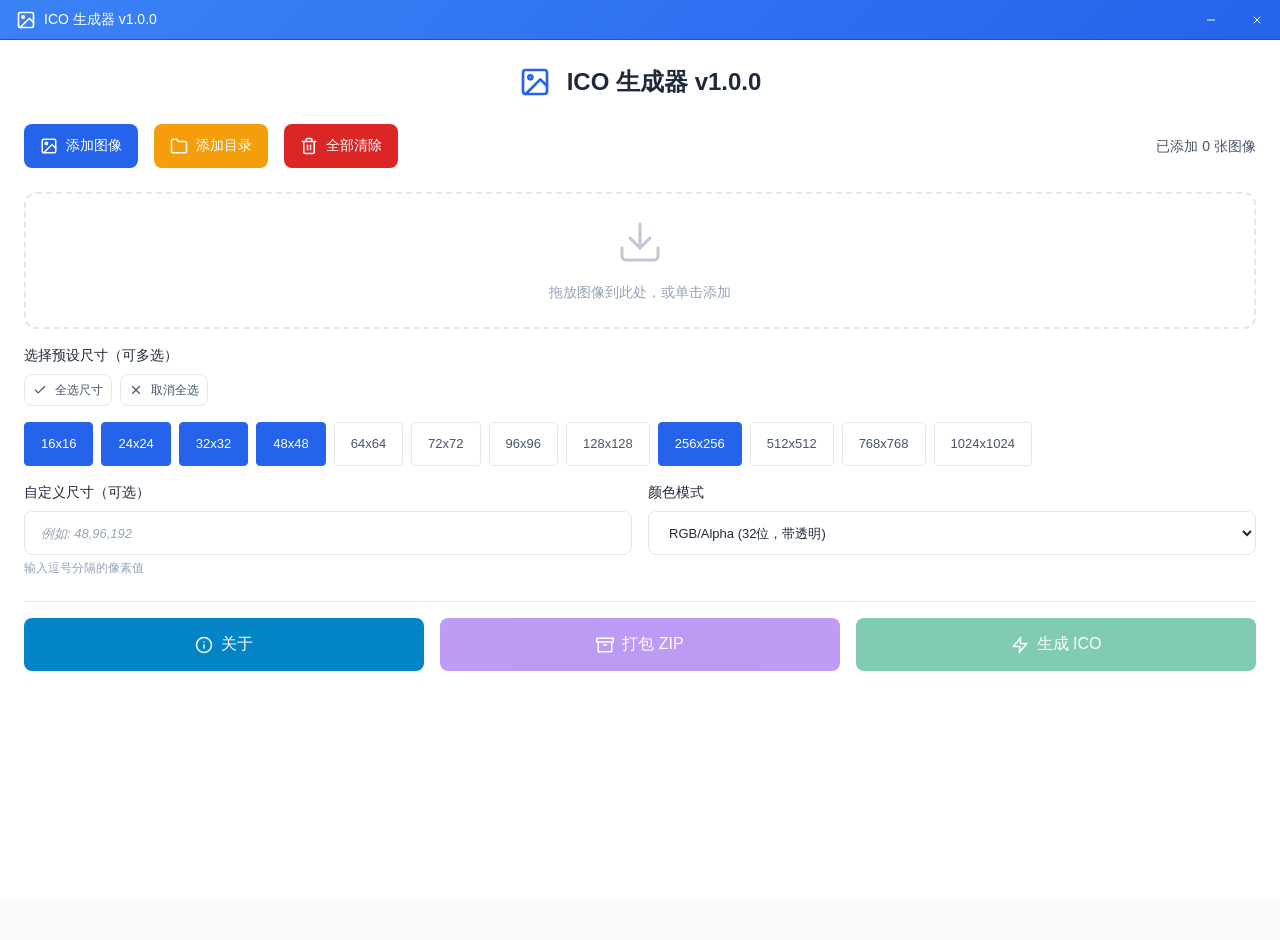
==== commit 0bbcce51: "修复" ====
--- a/index.html
+++ b/index.html
@@ -1,4 +1,4 @@
-﻿<!DOCTYPE html>
+<!DOCTYPE html>
 <html lang="zh-CN">
 <head>
     <meta charset="UTF-8">
@@ -7,6 +7,31 @@
     <link rel="stylesheet" href="style.css">
 </head>
 <body>
+    <!-- 自定义标题栏 -->
+    <div class="titlebar" role="banner" aria-label="窗口标题栏">
+        <div class="titlebar-drag" id="titlebarDrag">
+            <svg class="titlebar-icon" width="20" height="20" viewBox="0 0 24 24" fill="none" stroke="currentColor" stroke-width="2" stroke-linecap="round" stroke-linejoin="round" aria-hidden="true">
+                <rect x="3" y="3" width="18" height="18" rx="2" ry="2"/>
+                <circle cx="8.5" cy="8.5" r="1.5"/>
+                <polyline points="21 15 16 10 5 21"/>
+            </svg>
+            <span class="titlebar-title">ICO 生成器 v1.0.0</span>
+        </div>
+        <div class="titlebar-controls">
+            <button class="titlebar-btn titlebar-minimize" id="btnMinimize" aria-label="最小化窗口" title="最小化">
+                <svg width="12" height="12" viewBox="0 0 24 24" fill="none" stroke="currentColor" stroke-width="2" stroke-linecap="round" stroke-linejoin="round" aria-hidden="true">
+                    <line x1="5" y1="12" x2="19" y2="12"/>
+                </svg>
+            </button>
+            <button class="titlebar-btn titlebar-close" id="btnClose" aria-label="关闭窗口" title="关闭">
+                <svg width="12" height="12" viewBox="0 0 24 24" fill="none" stroke="currentColor" stroke-width="2" stroke-linecap="round" stroke-linejoin="round" aria-hidden="true">
+                    <line x1="18" y1="6" x2="6" y2="18"/>
+                    <line x1="6" y1="6" x2="18" y2="18"/>
+                </svg>
+            </button>
+        </div>
+    </div>
+
     <div class="container">
         <header class="header">
             <svg class="header-icon" width="32" height="32" viewBox="0 0 24 24" fill="none" stroke="currentColor" stroke-width="2" stroke-linecap="round" stroke-linejoin="round" aria-hidden="true">
@@ -187,7 +212,7 @@
                 <h2>ICO 生成器 v1.0.0</h2>
                 <p>一个简单易用的 ICO 图标生成工具。</p>
                 <p>支持多种预设尺寸和自定义尺寸，可批量生成 ICO 文件。</p>
-                <p>纯前端实现，无需后端服务器。</p>
+                <p>技术栈：Python + pywebview + PIL</p>
             </div>
         </div>
     </div>
--- a/style.css
+++ b/style.css
@@ -3,7 +3,7 @@
    Style: Minimal Professional Tool
    ============================================ */
 
-/* CSS Variables - Semantic Color Tokens */
+/* CSS Variables - Semantic Color Tokens (Light Theme) */
 :root {
     /* Primary Colors */
     --color-primary: #2563eb;
@@ -24,9 +24,9 @@
     --color-warning: #7c3aed;
     --color-warning-hover: #6d28d9;
     
-    /* Surface Colors */
-    --color-surface: #ffffff;
-    --color-surface-secondary: #f8fafc;
+    /* Surface Colors (Light Theme) */
+    --color-surface: #f8fafc;
+    --color-surface-secondary: #ffffff;
     --color-surface-tertiary: #f1f5f9;
     --color-border: #e2e8f0;
     --color-border-hover: #cbd5e1;
@@ -96,22 +96,99 @@
     font-size: var(--font-size-base);
     line-height: var(--line-height);
     color: var(--color-text-primary);
-    background: linear-gradient(135deg, #f1f5f9 0%, #e2e8f0 100%);
+    background: var(--color-surface);
     min-height: 100vh;
+    padding: 0;
+    overflow: hidden;
+}
+
+/* ============================================
+   Custom Titlebar (Frameless Window)
+   ============================================ */
+
+.titlebar {
+    position: fixed;
+    top: 0;
+    left: 0;
+    right: 0;
+    height: 40px;
+    background: linear-gradient(135deg, #3b82f6 0%, #2563eb 100%);
+    display: flex;
+    justify-content: space-between;
+    align-items: center;
+    user-select: none;
+    z-index: 1001;
+    border-bottom: 1px solid #1d4ed8;
+}
+
+.titlebar-drag {
+    flex: 1;
+    height: 100%;
+    display: flex;
+    align-items: center;
+    gap: var(--spacing-sm);
+    padding-left: var(--spacing-md);
+    cursor: move;
+}
+
+.titlebar-icon {
+    color: #ffffff;
+}
+
+.titlebar-title {
+    font-size: var(--font-size-base);
+    font-weight: var(--font-weight-medium);
+    color: #ffffff;
+}
+
+.titlebar-controls {
+    display: flex;
+    align-items: center;
+    height: 100%;
+}
+
+.titlebar-btn {
+    width: 46px;
+    height: 100%;
+    background: transparent;
+    border: none;
+    color: #ffffff;
+    cursor: pointer;
+    display: flex;
+    align-items: center;
+    justify-content: center;
+    transition: background var(--transition-fast);
+}
+
+.titlebar-btn:hover {
+    background: rgba(255, 255, 255, 0.2);
+}
+
+.titlebar-btn:focus-visible {
+    outline: 2px solid #ffffff;
+    outline-offset: -2px;
+}
+
+.titlebar-minimize:hover {
+    background: rgba(255, 255, 255, 0.25);
+}
+
+.titlebar-close:hover {
+    background: var(--color-danger);
+}
+
+/* ============================================
+   Container
+   ============================================ */
+
+.container {
+    max-width: 100%;
+    height: calc(100vh - 40px);
+    margin: 0;
+    margin-top: 40px;
+    background: var(--color-surface-secondary);
     padding: var(--spacing-lg);
-}
-
-/* ============================================
-   Container
-   ============================================ */
-
-.container {
-    max-width: 900px;
-    margin: 0 auto;
-    background: var(--color-surface);
-    border-radius: var(--radius-xl);
-    box-shadow: var(--shadow-lg);
-    padding: var(--spacing-xl);
+    overflow-y: auto;
 }
 
 /* ============================================
@@ -387,7 +464,7 @@
     bottom: 0;
     left: 0;
     right: 0;
-    background: rgba(30, 41, 59, 0.8);
+    background: rgba(30, 41, 59, 0.9);
     color: var(--color-text-inverse);
     font-size: var(--font-size-xs);
     padding: var(--spacing-xs);
@@ -449,7 +526,9 @@
 }
 
 .size-checkbox .checkmark {
-    display: inline-block;
+    display: inline-flex;
+    align-items: center;
+    justify-content: center;
     padding: var(--spacing-sm) var(--spacing-md);
     background: var(--color-surface-secondary);
     border: 1px solid var(--color-border);
@@ -485,6 +564,8 @@
     border: 1px solid var(--color-border);
     border-radius: var(--radius-md);
     font-size: var(--font-size-sm);
+    background: var(--color-surface-secondary);
+    color: var(--color-text-primary);
     transition: all var(--transition-fast);
     min-height: 44px; /* Touch target */
 }
@@ -513,7 +594,8 @@
     border: 1px solid var(--color-border);
     border-radius: var(--radius-md);
     font-size: var(--font-size-sm);
-    background: var(--color-surface);
+    background: var(--color-surface-secondary);
+    color: var(--color-text-primary);
     cursor: pointer;
     transition: all var(--transition-fast);
     min-height: 44px; /* Touch target */
@@ -566,13 +648,14 @@
 }
 
 .modal-content {
-    background: var(--color-surface);
+    background: var(--color-surface-secondary);
     border-radius: var(--radius-lg);
     width: 90%;
     max-width: 500px;
     max-height: 80vh;
     overflow: hidden;
     box-shadow: var(--shadow-xl);
+    border: 1px solid var(--color-border);
 }
 
 .modal-header {
@@ -646,7 +729,7 @@
    ============================================ */
 
 .result-file-list {
-    background: var(--color-surface-secondary);
+    background: var(--color-surface-tertiary);
     border-radius: var(--radius-md);
     padding: var(--spacing-md);
     margin-bottom: var(--spacing-md);
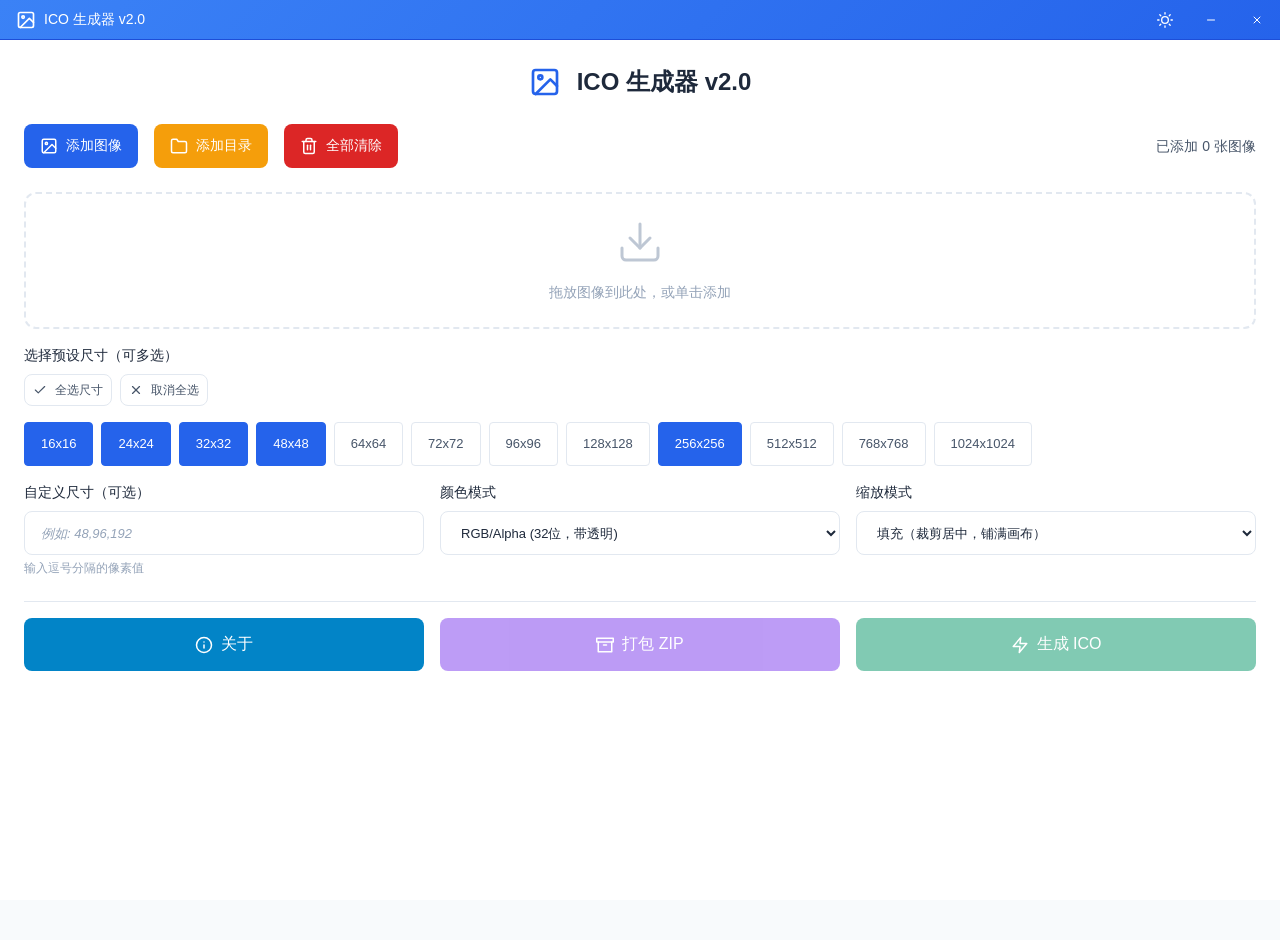
==== commit ef674d3c: "更新" ====
--- a/index.html
+++ b/index.html
@@ -15,9 +15,25 @@
                 <circle cx="8.5" cy="8.5" r="1.5"/>
                 <polyline points="21 15 16 10 5 21"/>
             </svg>
-            <span class="titlebar-title">ICO 生成器 v1.0.0</span>
+            <span class="titlebar-title">ICO 生成器 v2.0</span>
         </div>
         <div class="titlebar-controls">
+            <button class="titlebar-btn theme-toggle" id="btnThemeToggle" aria-label="切换深色模式" title="切换深色模式">
+                <svg class="theme-icon-sun" width="14" height="14" viewBox="0 0 24 24" fill="none" stroke="currentColor" stroke-width="2" stroke-linecap="round" stroke-linejoin="round" aria-hidden="true">
+                    <circle cx="12" cy="12" r="5"/>
+                    <line x1="12" y1="1" x2="12" y2="3"/>
+                    <line x1="12" y1="21" x2="12" y2="23"/>
+                    <line x1="4.22" y1="4.22" x2="5.64" y2="5.64"/>
+                    <line x1="18.36" y1="18.36" x2="19.78" y2="19.78"/>
+                    <line x1="1" y1="12" x2="3" y2="12"/>
+                    <line x1="21" y1="12" x2="23" y2="12"/>
+                    <line x1="4.22" y1="19.78" x2="5.64" y2="18.36"/>
+                    <line x1="18.36" y1="5.64" x2="19.78" y2="4.22"/>
+                </svg>
+                <svg class="theme-icon-moon" width="14" height="14" viewBox="0 0 24 24" fill="none" stroke="currentColor" stroke-width="2" stroke-linecap="round" stroke-linejoin="round" aria-hidden="true">
+                    <path d="M21 12.79A9 9 0 1 1 11.21 3 7 7 0 0 0 21 12.79z"/>
+                </svg>
+            </button>
             <button class="titlebar-btn titlebar-minimize" id="btnMinimize" aria-label="最小化窗口" title="最小化">
                 <svg width="12" height="12" viewBox="0 0 24 24" fill="none" stroke="currentColor" stroke-width="2" stroke-linecap="round" stroke-linejoin="round" aria-hidden="true">
                     <line x1="5" y1="12" x2="19" y2="12"/>
@@ -39,7 +55,7 @@
                 <circle cx="8.5" cy="8.5" r="1.5"/>
                 <polyline points="21 15 16 10 5 21"/>
             </svg>
-            <h1 class="title">ICO 生成器 v1.0.0</h1>
+            <h1 class="title">ICO 生成器 v2.0</h1>
         </header>
 
         <!-- 工具栏 -->
@@ -153,7 +169,7 @@
             </div>
         </section>
 
-        <!-- 自定义尺寸和颜色模式 -->
+        <!-- 自定义尺寸、颜色模式和缩放模式 -->
         <section class="section row-section">
             <div class="row-item">
                 <label class="section-label" for="customSizes">自定义尺寸（可选）</label>
@@ -167,7 +183,26 @@
                     <option value="rgb">RGB (24位，无透明)</option>
                 </select>
             </div>
+            <div class="row-item">
+                <label class="section-label" for="resizeMode">缩放模式</label>
+                <select class="color-mode-select" id="resizeMode" aria-label="选择缩放模式">
+                    <option value="cover">填充（裁剪居中，铺满画布）</option>
+                    <option value="fit">适应（保持比例，留白边）</option>
+                    <option value="stretch">拉伸（强制拉伸，可能变形）</option>
+                </select>
+            </div>
         </section>
+
+        <!-- 进度条 -->
+        <div class="progress-container" id="progressContainer" role="progressbar" aria-label="生成进度" aria-valuemin="0" aria-valuemax="100" aria-valuenow="0">
+            <div class="progress-info">
+                <span id="progressText">准备中...</span>
+                <span id="progressPercent">0%</span>
+            </div>
+            <div class="progress-bar">
+                <div class="progress-fill" id="progressFill"></div>
+            </div>
+        </div>
 
         <!-- 底部按钮 -->
         <footer class="bottom-actions" role="group" aria-label="主要操作">
@@ -209,7 +244,7 @@
                 </button>
             </div>
             <div class="modal-body">
-                <h2>ICO 生成器 v1.0.0</h2>
+                <h2>ICO 生成器 v2.0</h2>
                 <p>一个简单易用的 ICO 图标生成工具。</p>
                 <p>支持多种预设尺寸和自定义尺寸，可批量生成 ICO 文件。</p>
                 <p>技术栈：Python + pywebview + PIL</p>
--- a/style.css
+++ b/style.css
@@ -9,11 +9,11 @@
     --color-primary: #2563eb;
     --color-primary-hover: #1d4ed8;
     --color-primary-light: #dbeafe;
-    
+
     /* Secondary Colors */
     --color-secondary: #f59e0b;
     --color-secondary-hover: #d97706;
-    
+
     /* Semantic Colors */
     --color-success: #059669;
     --color-success-hover: #047857;
@@ -23,20 +23,28 @@
     --color-info-hover: #0369a1;
     --color-warning: #7c3aed;
     --color-warning-hover: #6d28d9;
-    
+
     /* Surface Colors (Light Theme) */
     --color-surface: #f8fafc;
     --color-surface-secondary: #ffffff;
     --color-surface-tertiary: #f1f5f9;
     --color-border: #e2e8f0;
     --color-border-hover: #cbd5e1;
-    
+
     /* Text Colors */
     --color-text-primary: #1e293b;
     --color-text-secondary: #475569;
     --color-text-muted: #94a3b8;
     --color-text-inverse: #ffffff;
-    
+
+    /* Titlebar */
+    --titlebar-bg: linear-gradient(135deg, #3b82f6 0%, #2563eb 100%);
+    --titlebar-border: #1d4ed8;
+
+    /* Progress */
+    --progress-bg: #e2e8f0;
+    --progress-fill: #2563eb;
+
     /* Spacing Scale (8dp rhythm) */
     --spacing-xs: 4px;
     --spacing-sm: 8px;
@@ -44,7 +52,7 @@
     --spacing-lg: 24px;
     --spacing-xl: 32px;
     --spacing-2xl: 48px;
-    
+
     /* Typography */
     --font-family: -apple-system, BlinkMacSystemFont, 'Segoe UI', 'PingFang SC', 'Hiragino Sans GB', 'Microsoft YaHei', sans-serif;
     --font-size-xs: 12px;
@@ -57,28 +65,69 @@
     --font-weight-normal: 400;
     --font-weight-medium: 500;
     --font-weight-semibold: 600;
-    
+
     /* Border Radius */
     --radius-sm: 4px;
     --radius-md: 8px;
     --radius-lg: 12px;
     --radius-xl: 16px;
-    
+
     /* Shadows */
     --shadow-sm: 0 1px 2px rgba(0, 0, 0, 0.05);
     --shadow-md: 0 4px 6px rgba(0, 0, 0, 0.07);
     --shadow-lg: 0 10px 15px rgba(0, 0, 0, 0.1);
     --shadow-xl: 0 20px 25px rgba(0, 0, 0, 0.15);
-    
+
     /* Transitions */
     --transition-fast: 150ms ease;
     --transition-normal: 200ms ease;
     --transition-slow: 300ms ease;
-    
+
     /* Z-index Scale */
     --z-index-dropdown: 100;
     --z-index-modal: 1000;
     --z-index-notification: 9999;
+}
+
+/* Dark Theme */
+[data-theme="dark"] {
+    --color-primary: #3b82f6;
+    --color-primary-hover: #60a5fa;
+    --color-primary-light: #1e3a5f;
+
+    --color-secondary: #f59e0b;
+    --color-secondary-hover: #fbbf24;
+
+    --color-success: #10b981;
+    --color-success-hover: #34d399;
+    --color-danger: #ef4444;
+    --color-danger-hover: #f87171;
+    --color-info: #38bdf8;
+    --color-info-hover: #7dd3fc;
+    --color-warning: #a78bfa;
+    --color-warning-hover: #c4b5fd;
+
+    --color-surface: #0f172a;
+    --color-surface-secondary: #1e293b;
+    --color-surface-tertiary: #334155;
+    --color-border: #334155;
+    --color-border-hover: #475569;
+
+    --color-text-primary: #f1f5f9;
+    --color-text-secondary: #cbd5e1;
+    --color-text-muted: #64748b;
+    --color-text-inverse: #ffffff;
+
+    --titlebar-bg: linear-gradient(135deg, #1e40af 0%, #1e3a8a 100%);
+    --titlebar-border: #1e3a8a;
+
+    --progress-bg: #334155;
+    --progress-fill: #3b82f6;
+
+    --shadow-sm: 0 1px 2px rgba(0, 0, 0, 0.3);
+    --shadow-md: 0 4px 6px rgba(0, 0, 0, 0.4);
+    --shadow-lg: 0 10px 15px rgba(0, 0, 0, 0.5);
+    --shadow-xl: 0 20px 25px rgba(0, 0, 0, 0.6);
 }
 
 /* ============================================
@@ -112,13 +161,13 @@
     left: 0;
     right: 0;
     height: 40px;
-    background: linear-gradient(135deg, #3b82f6 0%, #2563eb 100%);
+    background: var(--titlebar-bg);
     display: flex;
     justify-content: space-between;
     align-items: center;
     user-select: none;
     z-index: 1001;
-    border-bottom: 1px solid #1d4ed8;
+    border-bottom: 1px solid var(--titlebar-border);
 }
 
 .titlebar-drag {
@@ -339,10 +388,94 @@
     border-color: var(--color-border-hover);
 }
 
+/* Theme Toggle Button (Titlebar) */
+.titlebar .theme-toggle {
+    cursor: pointer;
+    background: transparent;
+    border: none;
+    color: #ffffff;
+    display: flex;
+    align-items: center;
+    justify-content: center;
+    transition: background var(--transition-fast);
+    width: 46px;
+    height: 100%;
+    border-radius: 0;
+    margin-left: auto;
+}
+
+.titlebar .theme-toggle:hover {
+    background: rgba(255, 255, 255, 0.2);
+}
+
+.titlebar .theme-toggle .theme-icon-sun,
+.titlebar .theme-toggle .theme-icon-moon {
+    width: 16px;
+    height: 16px;
+}
+
+[data-theme="light"] .titlebar .theme-toggle .theme-icon-moon,
+[data-theme="dark"] .titlebar .theme-toggle .theme-icon-sun {
+    display: none;
+}
+
+[data-theme="light"] .titlebar .theme-toggle .theme-icon-sun,
+[data-theme="dark"] .titlebar .theme-toggle .theme-icon-moon {
+    display: block;
+}
+
 .image-count {
     margin-left: auto;
     color: var(--color-text-secondary);
     font-size: var(--font-size-base);
+}
+
+/* ============================================
+   Progress Bar
+   ============================================ */
+
+.progress-container {
+    display: none;
+    margin-bottom: var(--spacing-md);
+    padding: var(--spacing-md);
+    background: var(--color-surface-tertiary);
+    border-radius: var(--radius-md);
+    border: 1px solid var(--color-border);
+}
+
+.progress-container.active {
+    display: block;
+    animation: fadeIn var(--transition-normal);
+}
+
+.progress-info {
+    display: flex;
+    justify-content: space-between;
+    align-items: center;
+    margin-bottom: var(--spacing-sm);
+    font-size: var(--font-size-sm);
+    color: var(--color-text-secondary);
+}
+
+.progress-bar {
+    width: 100%;
+    height: 8px;
+    background: var(--progress-bg);
+    border-radius: 4px;
+    overflow: hidden;
+}
+
+.progress-fill {
+    height: 100%;
+    width: 0%;
+    background: var(--progress-fill);
+    border-radius: 4px;
+    transition: width 0.3s ease;
+}
+
+@keyframes fadeIn {
+    from { opacity: 0; transform: translateY(-8px); }
+    to { opacity: 1; transform: translateY(0); }
 }
 
 /* ============================================
